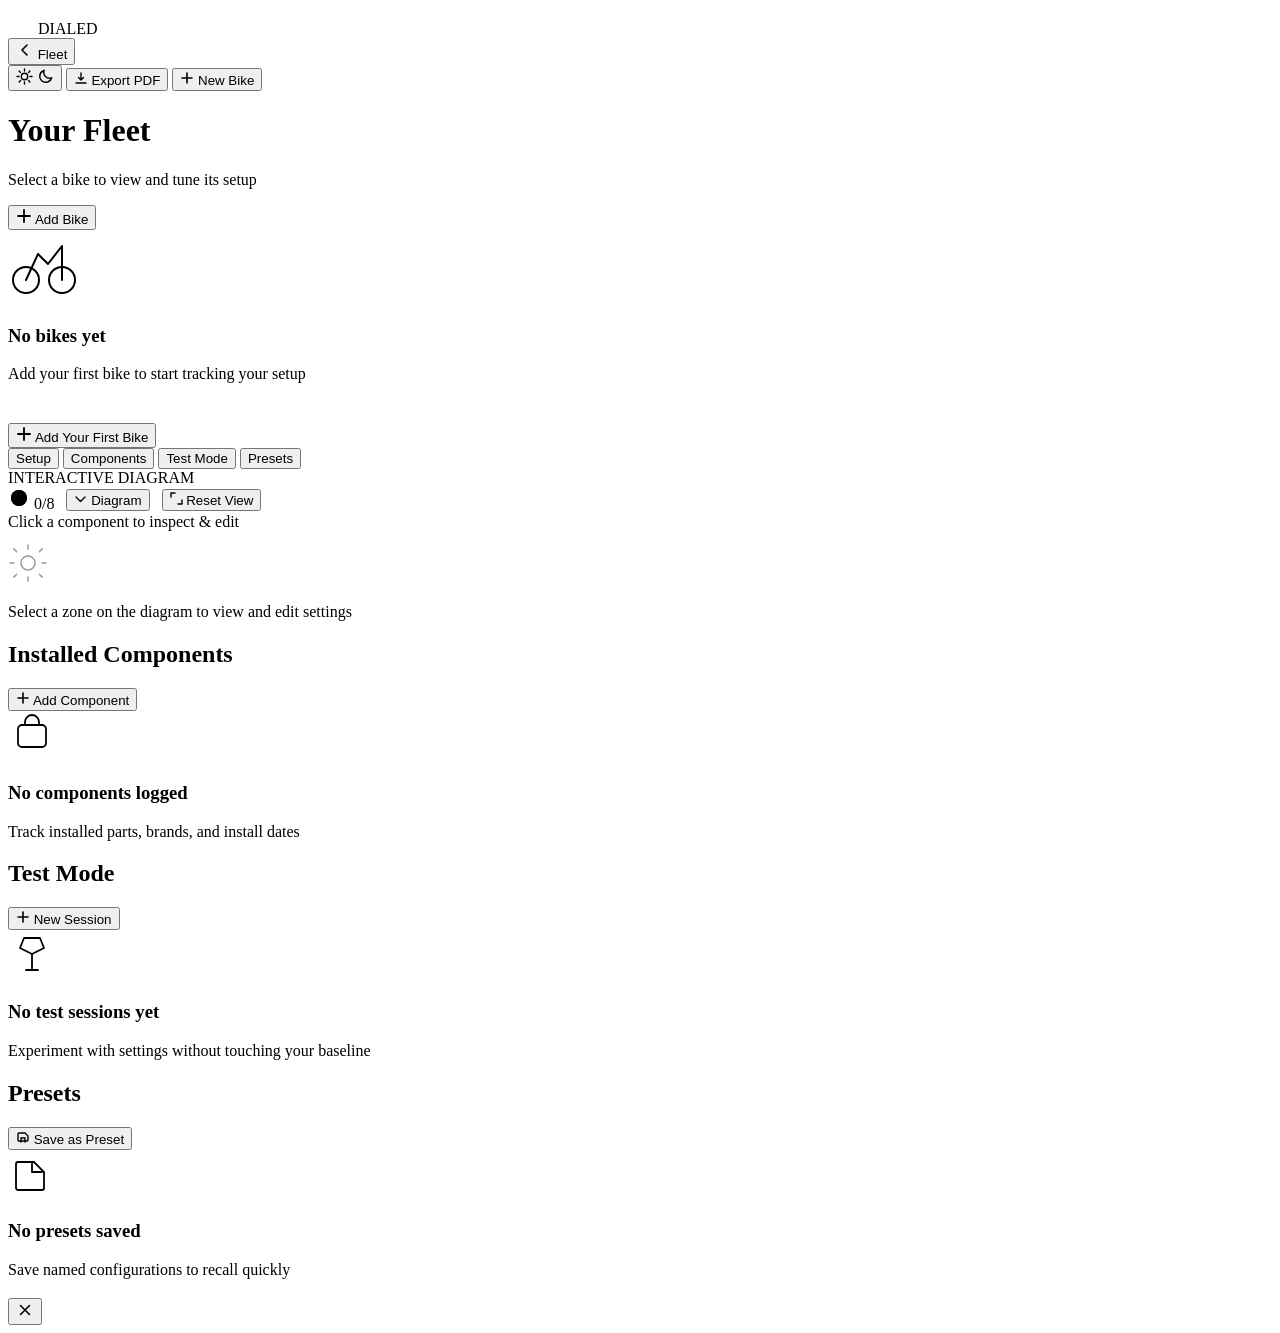
==== js/index.html @ 4b5cdabe "Add files via upload" ====
<!DOCTYPE html>
<html lang="en" data-theme="dark">
<head>
  <meta charset="UTF-8">
  <meta name="viewport" content="width=device-width, initial-scale=1.0">
  <meta name="theme-color" content="#0a0909">
  <meta name="apple-mobile-web-app-capable" content="yes">
  <meta name="apple-mobile-web-app-status-bar-style" content="black-translucent">
  <meta name="apple-mobile-web-app-title" content="Dialed">
  <meta name="description" content="Mountain bike setup tracker">
  <title>Dialed — Bike Setup</title>
  <link rel="manifest" href="manifest.json">
  <link rel="apple-touch-icon" href="icons/icon-192.png">
  <link rel="stylesheet" href="css/style.css">
  <link rel="preconnect" href="https://fonts.googleapis.com">
  <link rel="preconnect" href="https://fonts.gstatic.com" crossorigin>
  <link href="https://fonts.googleapis.com/css2?family=Chakra+Petch:wght@300;400;500;600;700&family=IBM+Plex+Sans:wght@300;400;500;600&family=IBM+Plex+Mono:wght@400;500&display=swap" rel="stylesheet">
</head>
<body>
<div id="app">

  <!-- ── HEADER ─────────────────────────────────────── -->
  <header id="app-header">
    <div class="header-left">
      <div class="logo" id="logo-home">
        <svg width="26" height="26" viewBox="0 0 26 26" fill="none" xmlns="http://www.w3.org/2000/svg">
          <circle cx="6" cy="18" r="5" stroke="var(--accent)" stroke-width="1.6"/>
          <circle cx="20" cy="18" r="5" stroke="var(--accent)" stroke-width="1.6"/>
          <path d="M6 18 L11 9 L15 13 L20 6" stroke="var(--text-primary)" stroke-width="1.6" fill="none" stroke-linejoin="round" stroke-linecap="round"/>
          <circle cx="6" cy="18" r="1.5" fill="var(--accent)"/>
          <circle cx="20" cy="18" r="1.5" fill="var(--accent)"/>
        </svg>
        <span class="logo-text">DIALED</span>
      </div>
      <button id="btn-back" class="btn-icon hidden" title="Back to fleet">
        <svg width="18" height="18" viewBox="0 0 18 18" fill="none"><path d="M11 4L6 9L11 14" stroke="currentColor" stroke-width="1.6" stroke-linecap="round" stroke-linejoin="round"/></svg>
        <span>Fleet</span>
      </button>
      <span id="bike-name-header" class="bike-name-header hidden"></span>
    </div>
    <div class="header-right">
      <button id="btn-theme" class="btn-icon" title="Toggle theme">
        <svg class="icon-sun" width="17" height="17" viewBox="0 0 17 17" fill="none">
          <circle cx="8.5" cy="8.5" r="3.2" stroke="currentColor" stroke-width="1.4"/>
          <path d="M8.5 1v2M8.5 14v2M1 8.5h2M14 8.5h2M3.1 3.1l1.4 1.4M12.5 12.5l1.4 1.4M3.1 13.9l1.4-1.4M12.5 4.5l1.4-1.4" stroke="currentColor" stroke-width="1.4" stroke-linecap="round"/>
        </svg>
        <svg class="icon-moon" width="17" height="17" viewBox="0 0 17 17" fill="none">
          <path d="M14.5 10A6 6 0 017 2.5 6 6 0 1014.5 10z" stroke="currentColor" stroke-width="1.4" stroke-linecap="round"/>
        </svg>
      </button>
      <button id="btn-export" class="btn-secondary hidden">
        <svg width="14" height="14" viewBox="0 0 14 14" fill="none"><path d="M7 9V2M4.5 6.5L7 9l2.5-2.5M2 12h10" stroke="currentColor" stroke-width="1.4" stroke-linecap="round" stroke-linejoin="round"/></svg>
        Export PDF
      </button>
      <button id="btn-add-bike-header" class="btn-primary hidden">
        <svg width="14" height="14" viewBox="0 0 14 14" fill="none"><path d="M7 2v10M2 7h10" stroke="currentColor" stroke-width="1.6" stroke-linecap="round"/></svg>
        New Bike
      </button>
    </div>
  </header>

  <!-- ── MAIN ───────────────────────────────────────── -->
  <main id="main-content">

    <!-- VIEW: Bike List -->
    <div id="view-bikes" class="view active">
      <div class="fleet-hero">
        <div>
          <h1 class="fleet-title">Your Fleet</h1>
          <p class="fleet-sub">Select a bike to view and tune its setup</p>
        </div>
        <button id="btn-add-bike-hero" class="btn-primary btn-lg">
          <svg width="16" height="16" viewBox="0 0 16 16" fill="none"><path d="M8 2v12M2 8h12" stroke="currentColor" stroke-width="1.8" stroke-linecap="round"/></svg>
          Add Bike
        </button>
      </div>
      <div id="bikes-grid" class="bikes-grid"></div>
      <div id="bikes-empty" class="empty-state hidden">
        <div class="empty-icon">
          <svg width="72" height="72" viewBox="0 0 72 72" fill="none">
            <circle cx="18" cy="50" r="13" stroke="currentColor" stroke-width="2"/>
            <circle cx="54" cy="50" r="13" stroke="currentColor" stroke-width="2"/>
            <path d="M18 50 L30 24 L40 34 L54 16 L54 50" stroke="currentColor" stroke-width="2" fill="none" stroke-linejoin="round" stroke-linecap="round"/>
          </svg>
        </div>
        <h3>No bikes yet</h3>
        <p>Add your first bike to start tracking your setup</p>
        <button id="btn-add-bike-empty" class="btn-primary btn-lg" style="margin-top:1.5rem">
          <svg width="16" height="16" viewBox="0 0 16 16" fill="none"><path d="M8 2v12M2 8h12" stroke="currentColor" stroke-width="1.8" stroke-linecap="round"/></svg>
          Add Your First Bike
        </button>
      </div>
    </div>

    <!-- VIEW: Bike Detail -->
    <div id="view-detail" class="view">
      <div class="tab-nav-strip">
        <nav class="tab-nav">
          <button class="tab-btn active" data-tab="setup">Setup</button>
          <button class="tab-btn" data-tab="components">Components</button>
          <button class="tab-btn" data-tab="testing">Test Mode</button>
          <button class="tab-btn" data-tab="presets">Presets</button>
        </nav>
      </div>

      <!-- TAB: Setup -->
      <div id="tab-setup" class="tab-content active">
        <div class="setup-layout">
          <div class="silhouette-panel">
            <div class="silhouette-panel-header">
              <span class="panel-eyebrow">INTERACTIVE DIAGRAM</span>
              <div style="display:flex;align-items:center;gap:0.75rem">
                <div class="completeness-ring" id="completeness-ring" title="Setup completeness">
                  <svg class="completeness-svg" width="22" height="22" viewBox="0 0 22 22">
                    <circle class="completeness-track" cx="11" cy="11" r="8"/>
                    <circle class="completeness-fill" id="completeness-fill" cx="11" cy="11" r="8"
                            stroke-dasharray="50.3" stroke-dashoffset="50.3"/>
                  </svg>
                  <span class="completeness-label" id="completeness-label">0/8</span>
                </div>
                <button class="silhouette-collapse-btn" id="btn-collapse-silhouette">
                  <svg width="13" height="13" viewBox="0 0 13 13" fill="none" id="collapse-icon">
                    <path d="M2 5l4.5 4.5L11 5" stroke="currentColor" stroke-width="1.4" stroke-linecap="round" stroke-linejoin="round"/>
                  </svg>
                  Diagram
                </button>
                <button id="btn-zoom-reset" class="btn-text hidden">
                  <svg width="13" height="13" viewBox="0 0 13 13" fill="none"><path d="M1 1h4M1 1v4M12 12h-4M12 12v-4" stroke="currentColor" stroke-width="1.4" stroke-linecap="round"/></svg>
                  Reset View
                </button>
              </div>
            </div>
            <div id="silhouette-container" class="silhouette-container">
              <div class="silhouette-hint">Click a component to inspect &amp; edit</div>
            </div>
            <div id="zone-tooltip" class="zone-tooltip hidden">
              <span class="tooltip-zone-name"></span>
              <span class="tooltip-zone-value"></span>
            </div>
          </div>
          <div class="settings-panel" id="settings-panel">
            <div id="settings-panel-header" style="display:flex;align-items:center;justify-content:space-between;padding:0.75rem 1.25rem 0;flex-shrink:0">
              <div class="preset-quick-load" id="preset-quick-load" style="display:none">
                <svg width="13" height="13" viewBox="0 0 13 13" fill="none"><path d="M2 10V4a1 1 0 011-1h5l3 3v4a1 1 0 01-1 1H3a1 1 0 01-1-1z" stroke="currentColor" stroke-width="1.3"/></svg>
                <select class="preset-quick-select" id="preset-quick-select">
                  <option value="">Load preset...</option>
                </select>
              </div>
            </div>
            <div id="settings-content" class="settings-content">
              <div class="settings-placeholder">
                <svg width="40" height="40" viewBox="0 0 40 40" fill="none"><circle cx="20" cy="20" r="7" stroke="currentColor" stroke-width="1.5" opacity="0.4"/><path d="M20 2v4M20 34v4M2 20h4M34 20h4M5.86 5.86l2.83 2.83M31.31 31.31l2.83 2.83M5.86 34.14l2.83-2.83M31.31 8.69l2.83-2.83" stroke="currentColor" stroke-width="1.5" stroke-linecap="round" opacity="0.4"/></svg>
                <p>Select a zone on the diagram to view and edit settings</p>
              </div>
            </div>
            <div class="scratchpad-area" id="scratchpad-area" style="display:none">
              <span class="scratchpad-label">Trail Notes &amp; Scratchpad</span>
              <textarea class="scratchpad-input" id="scratchpad-input" rows="3"
                placeholder="Conditions, feel, what to try next..."></textarea>
              <div class="scratchpad-saving" id="scratchpad-saving"></div>
            </div>
          </div>
        </div>
      </div>

      <!-- TAB: Components -->
      <div id="tab-components" class="tab-content">
        <div class="tab-toolbar">
          <h2 class="tab-section-title">Installed Components</h2>
          <button id="btn-add-component" class="btn-primary">
            <svg width="14" height="14" viewBox="0 0 14 14" fill="none"><path d="M7 2v10M2 7h10" stroke="currentColor" stroke-width="1.6" stroke-linecap="round"/></svg>
            Add Component
          </button>
        </div>
        <div id="components-grid" class="components-grid"></div>
        <div id="components-empty" class="empty-state hidden">
          <div class="empty-icon"><svg width="48" height="48" viewBox="0 0 48 48" fill="none"><rect x="10" y="14" width="28" height="22" rx="4" stroke="currentColor" stroke-width="1.8"/><path d="M17 14V11a7 7 0 0114 0v3" stroke="currentColor" stroke-width="1.8" stroke-linecap="round"/></svg></div>
          <h3>No components logged</h3>
          <p>Track installed parts, brands, and install dates</p>
        </div>
      </div>

      <!-- TAB: Testing -->
      <div id="tab-testing" class="tab-content">
        <div class="tab-toolbar">
          <h2 class="tab-section-title">Test Mode</h2>
          <button id="btn-new-test" class="btn-primary">
            <svg width="14" height="14" viewBox="0 0 14 14" fill="none"><path d="M7 2v10M2 7h10" stroke="currentColor" stroke-width="1.6" stroke-linecap="round"/></svg>
            New Session
          </button>
        </div>
        <div id="active-test-panel" class="active-test-panel hidden"></div>
        <div id="test-history-list" class="test-history-list"></div>
        <div id="test-empty" class="empty-state hidden">
          <div class="empty-icon"><svg width="48" height="48" viewBox="0 0 48 48" fill="none"><path d="M16 8h16l4 10-12 6-12-6 4-10z" stroke="currentColor" stroke-width="1.8" stroke-linejoin="round"/><path d="M24 24v16M18 40h12" stroke="currentColor" stroke-width="1.8" stroke-linecap="round"/></svg></div>
          <h3>No test sessions yet</h3>
          <p>Experiment with settings without touching your baseline</p>
        </div>
      </div>

      <!-- TAB: Presets -->
      <div id="tab-presets" class="tab-content">
        <div class="tab-toolbar">
          <h2 class="tab-section-title">Presets</h2>
          <button id="btn-save-preset" class="btn-primary">
            <svg width="14" height="14" viewBox="0 0 14 14" fill="none"><path d="M2 10V4a1 1 0 011-1h6l3 3v4a1 1 0 01-1 1H3a1 1 0 01-1-1z" stroke="currentColor" stroke-width="1.4"/><path d="M9 12V8H5v4" stroke="currentColor" stroke-width="1.4" stroke-linecap="round"/></svg>
            Save as Preset
          </button>
        </div>
        <div id="presets-grid" class="presets-grid"></div>
        <div id="presets-empty" class="empty-state hidden">
          <div class="empty-icon"><svg width="48" height="48" viewBox="0 0 48 48" fill="none"><path d="M8 38V14a2 2 0 012-2h16l10 10v16a2 2 0 01-2 2H10a2 2 0 01-2-2z" stroke="currentColor" stroke-width="1.8"/><path d="M24 12v10h10" stroke="currentColor" stroke-width="1.8" stroke-linecap="round"/></svg></div>
          <h3>No presets saved</h3>
          <p>Save named configurations to recall quickly</p>
        </div>
      </div>
    </div>

  </main>
</div>

<!-- ── MODAL ──────────────────────────────────────── -->
<div id="modal-overlay" class="modal-overlay hidden">
  <div id="modal" class="modal" role="dialog" aria-modal="true">
    <div class="modal-header">
      <h3 id="modal-title" class="modal-title"></h3>
      <button id="modal-close" class="btn-icon modal-close-btn" aria-label="Close">
        <svg width="18" height="18" viewBox="0 0 18 18" fill="none"><path d="M4.5 4.5l9 9M13.5 4.5l-9 9" stroke="currentColor" stroke-width="1.6" stroke-linecap="round"/></svg>
      </button>
    </div>
    <div id="modal-body" class="modal-body"></div>
    <div id="modal-footer" class="modal-footer"></div>
  </div>
</div>

<!-- ── TOASTS ─────────────────────────────────────── -->
<div id="toast-container" class="toast-container" aria-live="polite"></div>

<!-- Firebase -->
<script type="module" src="js/app.js"></script>
<!-- jsPDF loaded dynamically in export.js -->
</body>
</html>
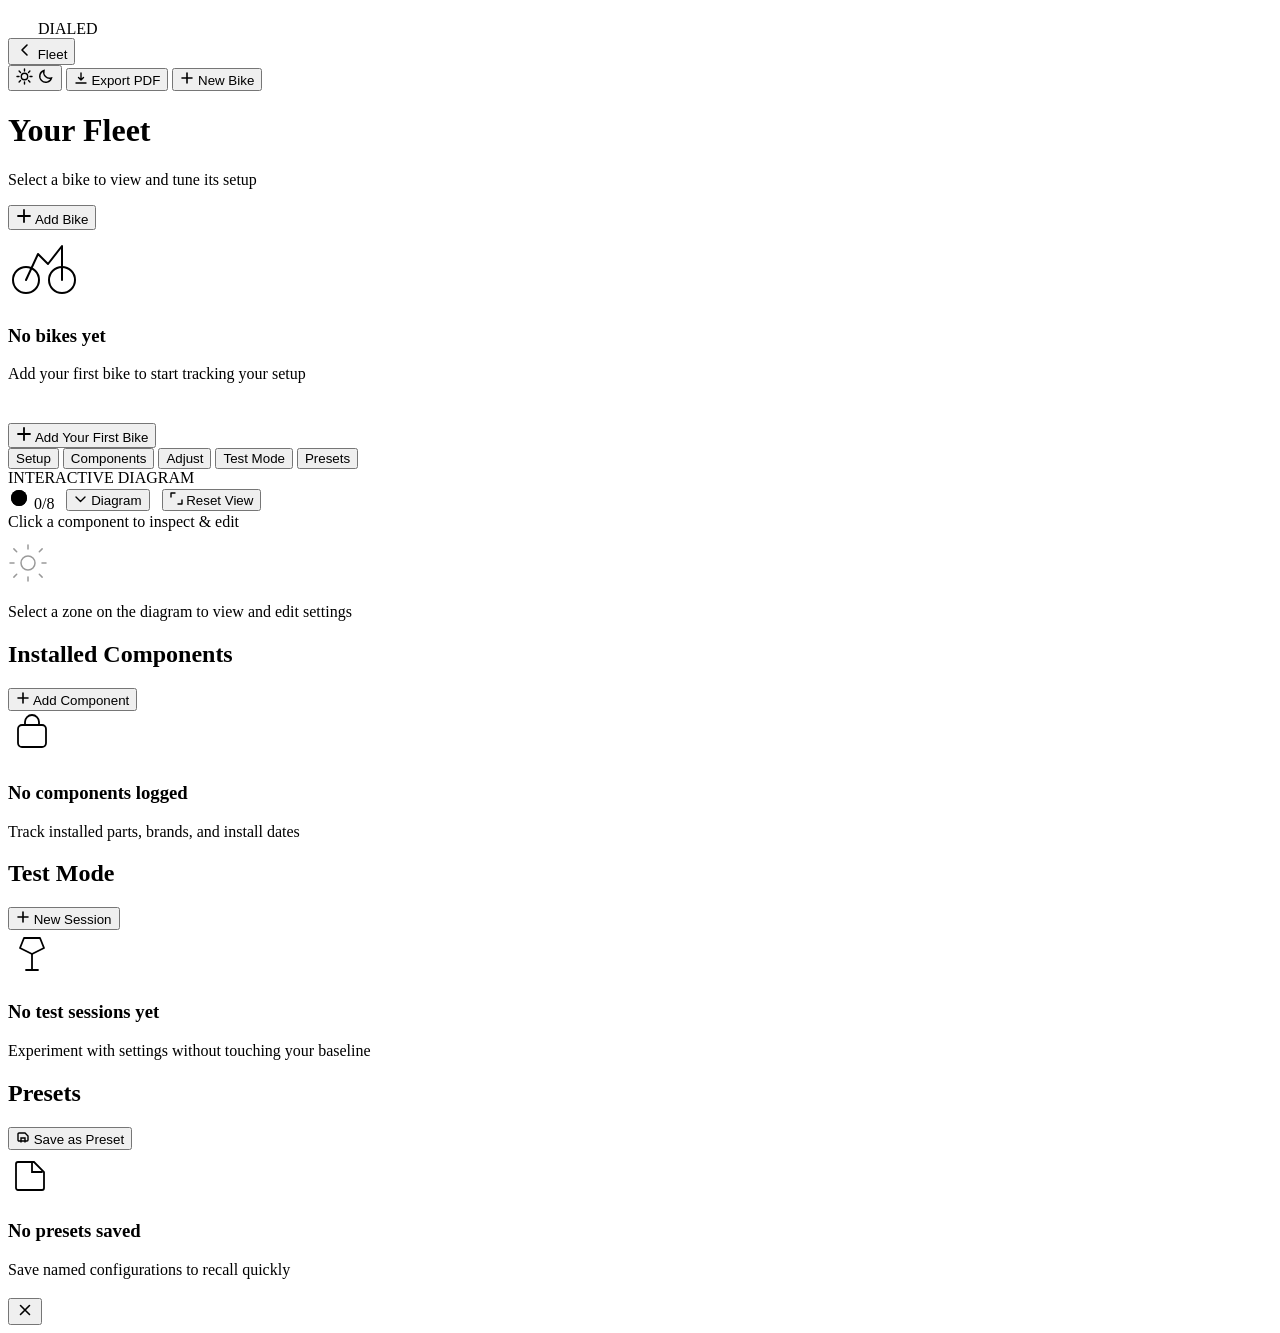
==== commit eb632bf3: "Add files via upload" ====
--- a/js/index.html
+++ b/js/index.html
@@ -98,6 +98,7 @@
         <nav class="tab-nav">
           <button class="tab-btn active" data-tab="setup">Setup</button>
           <button class="tab-btn" data-tab="components">Components</button>
+          <button class="tab-btn" data-tab="adjust">Adjust</button>
           <button class="tab-btn" data-tab="testing">Test Mode</button>
           <button class="tab-btn" data-tab="presets">Presets</button>
         </nav>
@@ -180,6 +181,9 @@
         </div>
       </div>
 
+      <!-- TAB: Adjust -->
+      <div id="tab-adjust" class="tab-content"></div>
+
       <!-- TAB: Testing -->
       <div id="tab-testing" class="tab-content">
         <div class="tab-toolbar">
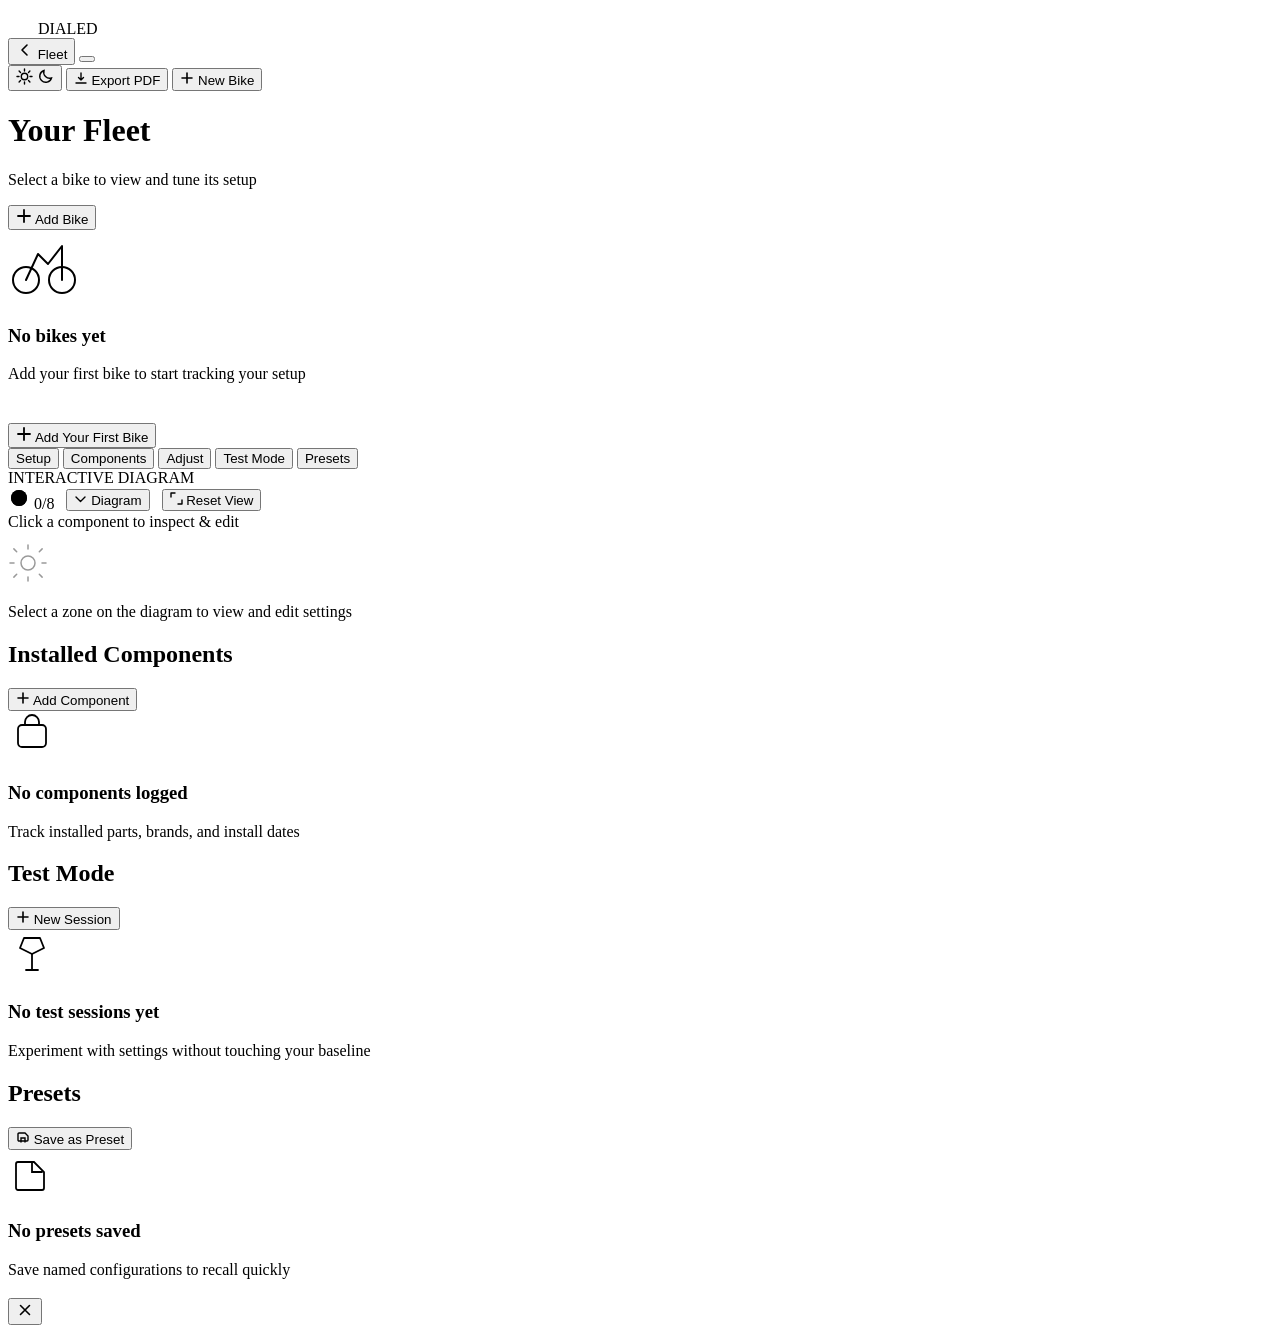
==== commit 4151aece: "Add files via upload" ====
--- a/js/index.html
+++ b/js/index.html
@@ -36,7 +36,7 @@
         <svg width="18" height="18" viewBox="0 0 18 18" fill="none"><path d="M11 4L6 9L11 14" stroke="currentColor" stroke-width="1.6" stroke-linecap="round" stroke-linejoin="round"/></svg>
         <span>Fleet</span>
       </button>
-      <span id="bike-name-header" class="bike-name-header hidden"></span>
+      <button id="bike-name-header" class="bike-name-header hidden" title="Rename bike"></button>
     </div>
     <div class="header-right">
       <button id="btn-theme" class="btn-icon" title="Toggle theme">
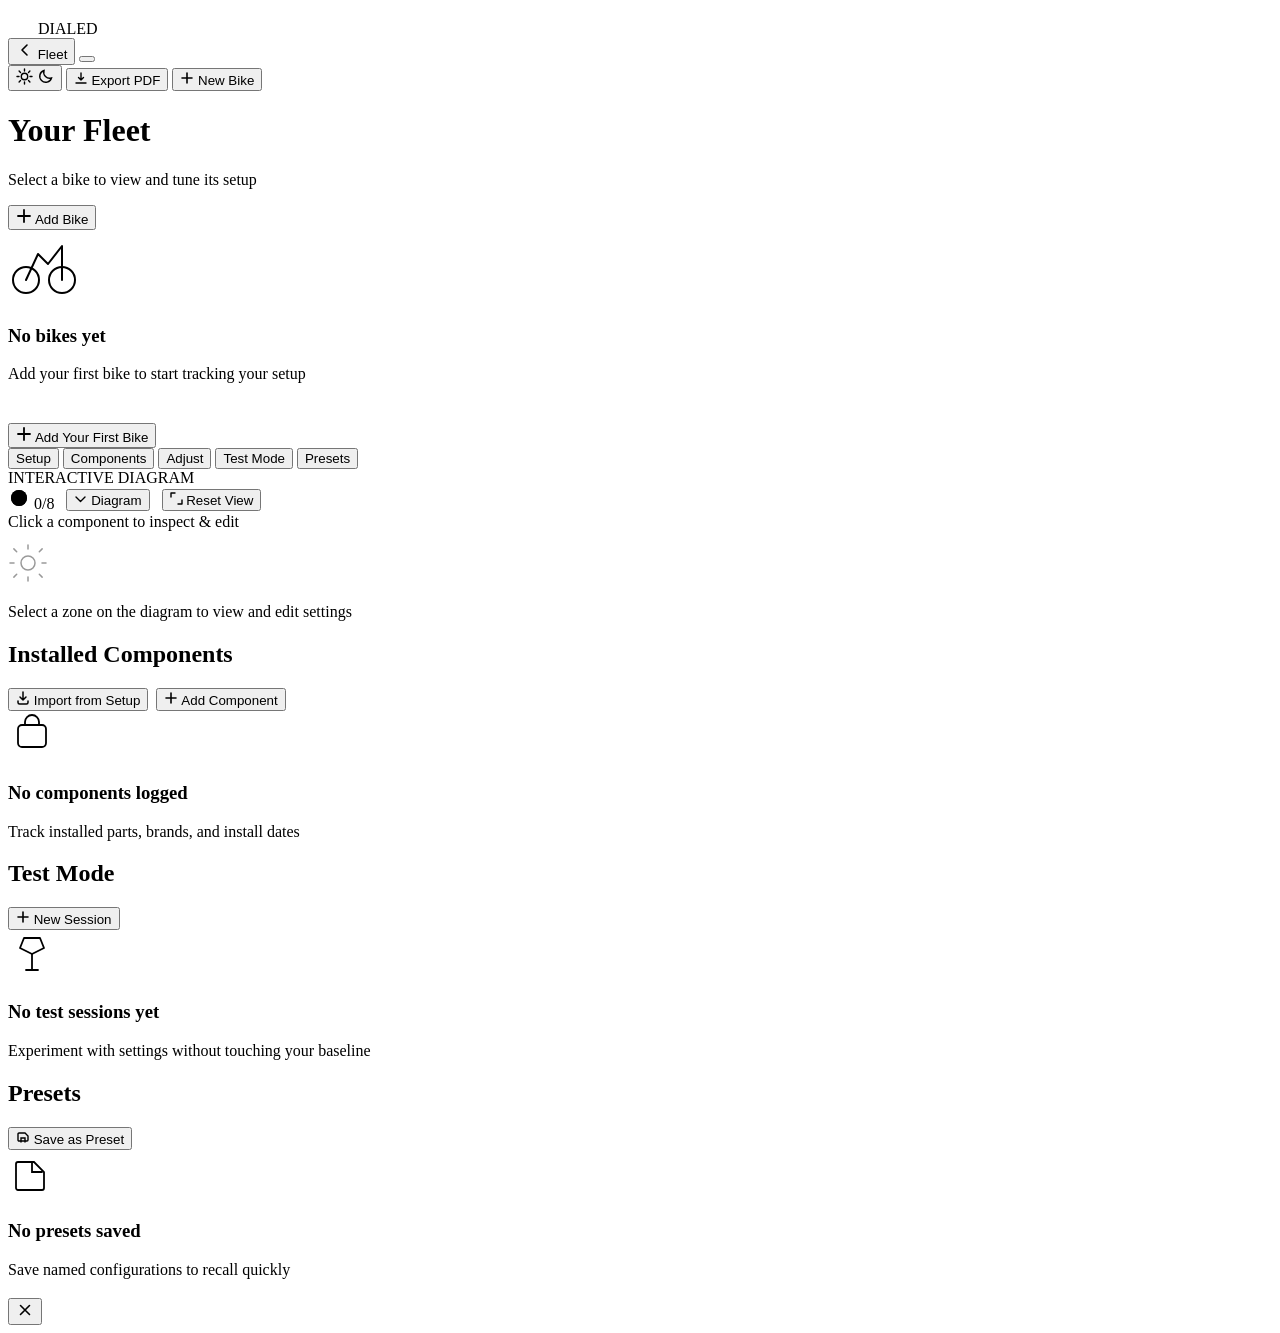
==== commit d332b651: "Add files via upload" ====
--- a/js/index.html
+++ b/js/index.html
@@ -168,10 +168,16 @@
       <div id="tab-components" class="tab-content">
         <div class="tab-toolbar">
           <h2 class="tab-section-title">Installed Components</h2>
-          <button id="btn-add-component" class="btn-primary">
-            <svg width="14" height="14" viewBox="0 0 14 14" fill="none"><path d="M7 2v10M2 7h10" stroke="currentColor" stroke-width="1.6" stroke-linecap="round"/></svg>
-            Add Component
-          </button>
+          <div style="display:flex;gap:.5rem">
+            <button id="btn-import-setup" class="btn-secondary">
+              <svg width="14" height="14" viewBox="0 0 14 14" fill="none"><path d="M7 1v8M4 6l3 3 3-3" stroke="currentColor" stroke-width="1.5" stroke-linecap="round" stroke-linejoin="round"/><path d="M2 10v1.5A1.5 1.5 0 003.5 13h7A1.5 1.5 0 0012 11.5V10" stroke="currentColor" stroke-width="1.5" stroke-linecap="round"/></svg>
+              Import from Setup
+            </button>
+            <button id="btn-add-component" class="btn-primary">
+              <svg width="14" height="14" viewBox="0 0 14 14" fill="none"><path d="M7 2v10M2 7h10" stroke="currentColor" stroke-width="1.6" stroke-linecap="round"/></svg>
+              Add Component
+            </button>
+          </div>
         </div>
         <div id="components-grid" class="components-grid"></div>
         <div id="components-empty" class="empty-state hidden">
